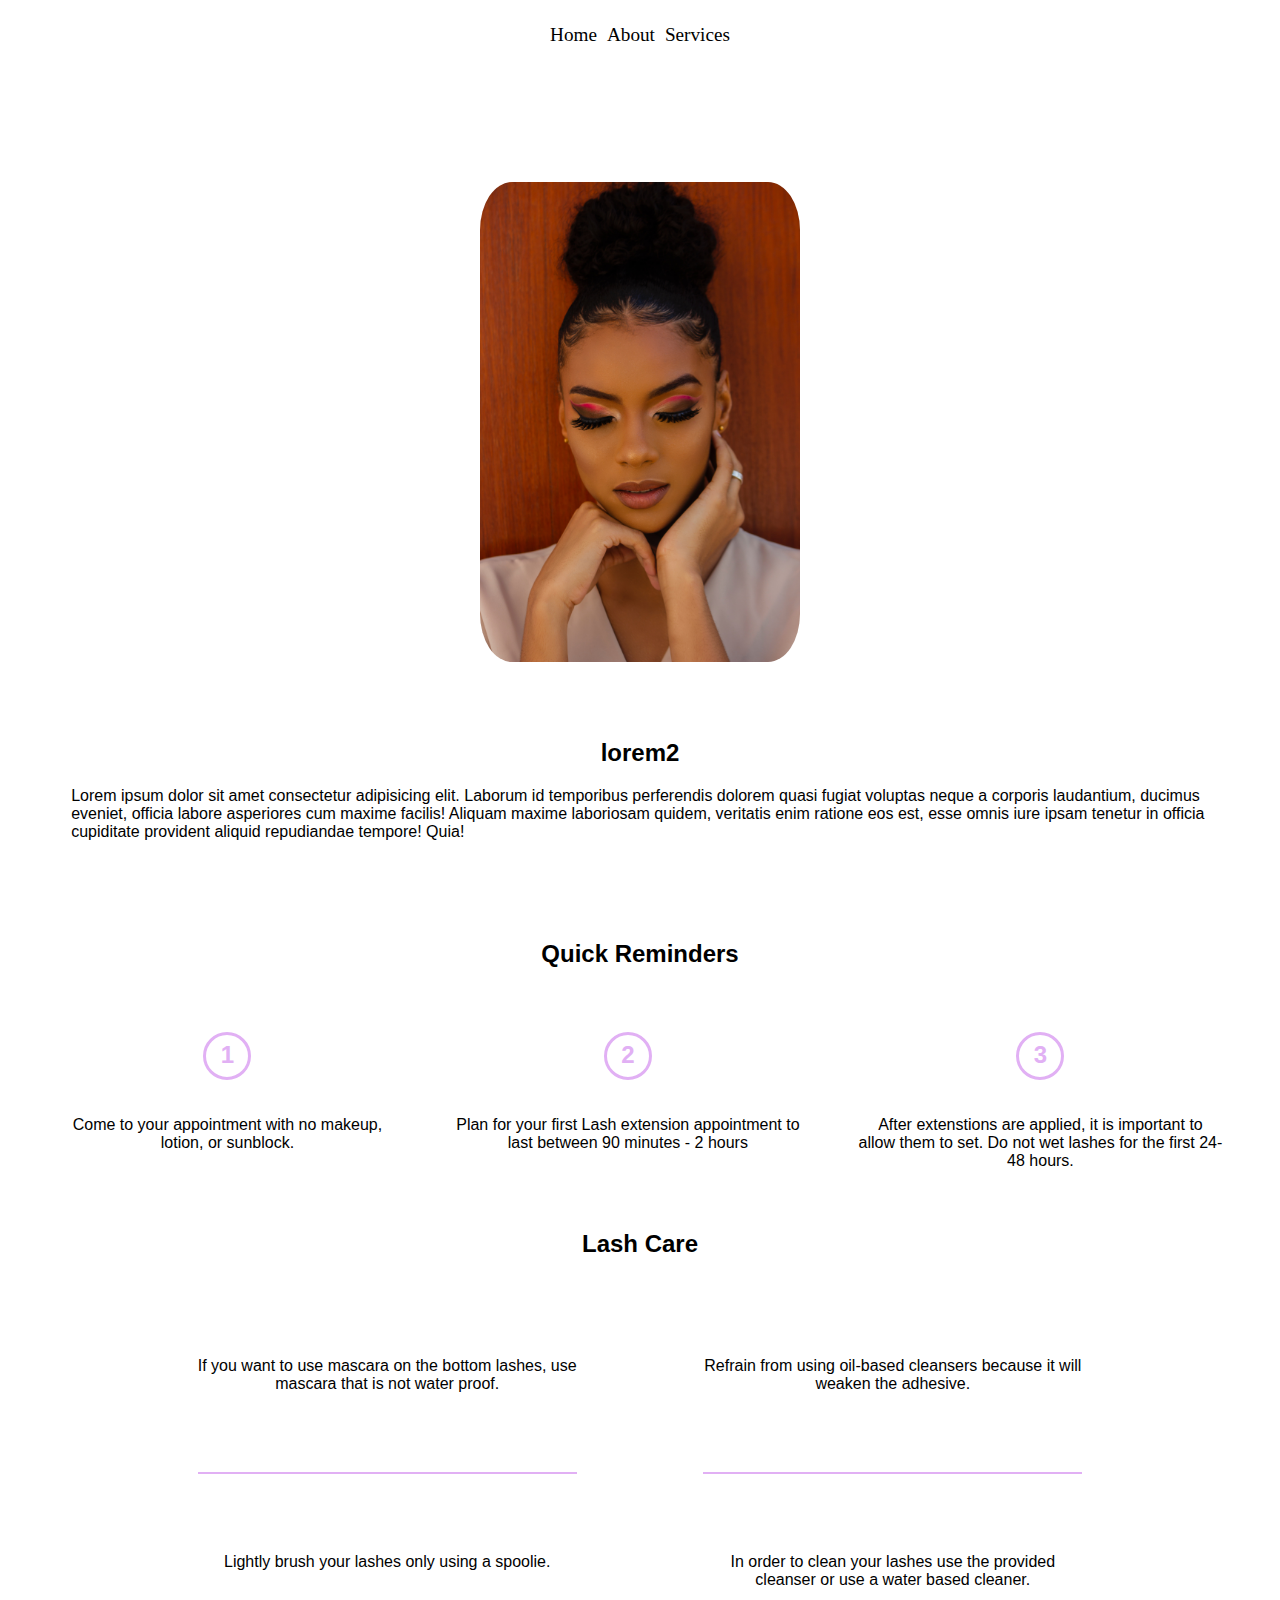
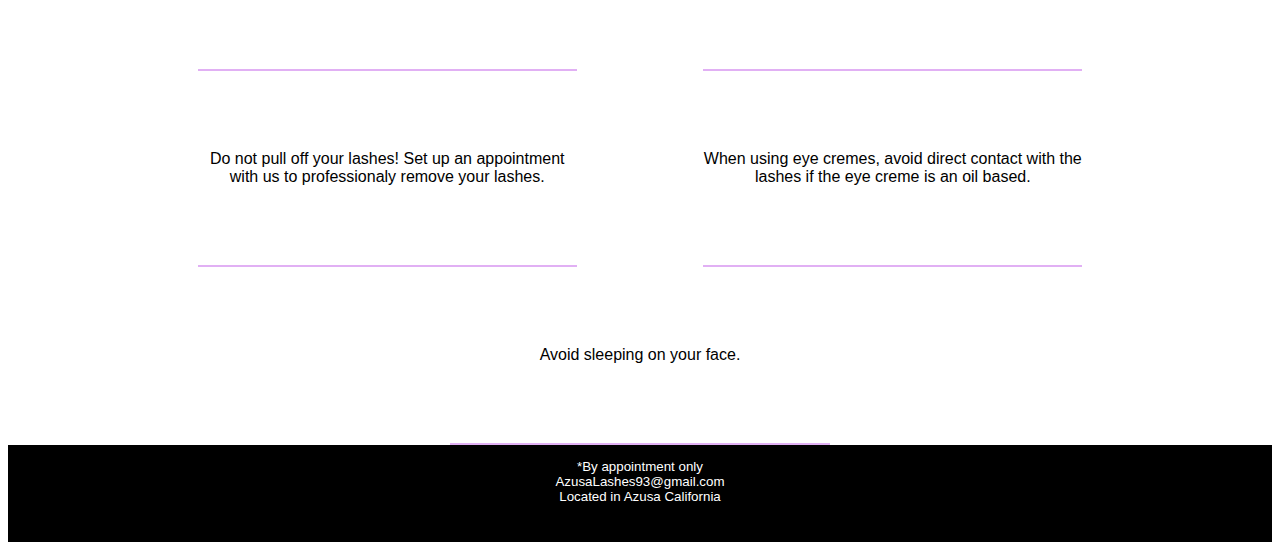
==== pages/about.html @ 52236708 "initial commit" ====
<html lang="en">
<head>
    <meta charset="UTF-8">
    <meta http-equiv="X-UA-Compatible" content="IE=edge">
    <meta name="viewport" content="width=device-width, initial-scale=1.0">
    <title>About</title>
    <link rel="stylesheet" href="/css/style.css">
    <!-- <link rel="stylesheet" href="https://cdn.jsdelivr.net/gh/devicons/devicon@v2.15.1/devicon.min.css"> -->
    <link rel="icon" type="image/x-icon" href="/images/favicon.ico">
</head>
<body>
    <nav>
        <ul>
            <a href="/">
                <li>Home </li> 
            </a>
            <a href="/pages/about.html">
                <li>About </li> 
            </a>
            <a href="/pages/services.html">
                <li>Services </li> 
            </a>    
            <!-- <a href="/pages/book.html">
                <li>Contact</li> 
            </a> -->
        </ul>
    </nav>
    <!-- aboutA -->
    <section class="aboutA">
        
         <img class="aboutAimg" src="/images/sectionAImg.jpg" alt="">
       
        <div class="aboutADiv">
            <h2 class="aboutBH"> lorem2</h2>
            <p>Lorem ipsum dolor sit amet consectetur adipisicing elit. Laborum id temporibus perferendis dolorem quasi fugiat voluptas neque a corporis laudantium, ducimus eveniet, officia labore asperiores cum maxime facilis! Aliquam maxime laboriosam quidem, veritatis enim ratione eos est, esse omnis iure ipsam tenetur in officia cupiditate provident aliquid repudiandae tempore! Quia!</p>
        </div>
    </section>
    <!-- aboutB -->
    <h2 class="aboutBH"> Quick Reminders  </h2>

    <section class="aboutB">  
        <div>
            <h2 class="aboutBNum">1</h2>
            <p>Come to your appointment with no makeup, lotion, or sunblock.</p>
        </div>
        <div>
            <h2 class="aboutBNum">2</h2>
            <p> Plan for your first Lash extension appointment to last between 90 minutes - 2 hours</p>
        </div>
        <div>
            <h2 class="aboutBNum">3</h2>
            <p> After extenstions are applied, it is important to allow them to set. Do not wet lashes for the first 24-48 hours.</p>
        </div>
        
    </section>
     <!-- aboutc -->
     <h2 class="aboutBH"> Lash Care  </h2>

     <section class="aboutC">  
         <div class="aboutCDiv">
             
             <p> If you want to use mascara on the bottom lashes, use mascara that is not water proof.</p>
         </div>
         <div class="aboutCDiv">
           
             <p> Refrain from using oil-based cleansers because it will weaken the adhesive.</p>
         </div>
         <div class="aboutCDiv">
             
             <p> Lightly brush your lashes only using a spoolie.</p>
         </div>
        <div class="aboutCDiv">
            
            <p> In order to clean your lashes use the provided cleanser or use a water based cleaner.</p>
        </div>
        <div class="aboutCDiv">
           
            <p> Do not pull off your lashes! Set up an appointment with us to professionaly remove your lashes.</p>
        </div>
        <div class="aboutCDiv">
           
            <p>When using eye cremes, avoid direct contact with the lashes if the eye creme is an oil based.</p>
        </div>
        <div class="aboutCDiv">
            
            <p>Avoid sleeping on your face.</p>
        </div>
    
         
     </section>
     <footer>
      
        <div class="contactInfo">
			<span>
                *By appointment only
            </span>
            <br>
            <span>
            AzusaLashes93@gmail.com
            </span>
            <br>
            <span>
            Located in Azusa California
            </span>
            <!-- <i class="devicon-twitter-original"></i>
            <i class="devicon-facebook-plain"></i> -->
        </div>
    </footer>  
</body>
</html>
---- css/style.css ----
/* Box Model Hack */
* {
     box-sizing: border-box;
}

/* Clear fix hack */
.clearfix:after {
     content: ".";
     display: block;
     clear: both;
     visibility: hidden;
     line-height: 0;
     height: 0;
}

.clear {
	clear: both;
}

/******************************************
/* BASE STYLES
/*******************************************/
body {
     font-family: 'Roboto', sans-serif;
     display: flex;
     flex-direction: column;
     min-height:100vh;
}
.wrapper {
     flex: 1;
}


nav {
     display: flex;
     justify-content: center;
     
}
nav a{
     text-decoration: none;
}
ul {
     display: flex;
     gap: 10px;
     padding-inline-start: 0px;
}
li {
     display: flex;
     text-decoration: none;
     color: black;
     font-family: cursive;
     font-size: larger;
     flex-direction: row;
}
li:hover{
     background-color: #e1b0f4;
     border-radius: 25%;
}
/******************************************
/* index.html
/*******************************************/
.sectionAimg {
     min-width: 70%;
     min-height: 60%;
     position: relative;
}

.sectionA {
     display: flex;
     flex-direction: row; 

}

.sectionA div {
     position: absolute;
     display:flex;
     flex-direction: column;
     justify-content:flex-start;
     margin-left: 10%;
     margin-right: 2%;
}
.sectionA div h1 {
     font-family: 'Roboto', sans-serif;
     font-size: xx-large;
}
.btn {
     background: black;
     color: antiquewhite;
     padding: 5%;
     margin-top: 5%;
     font-family: 'Roboto', sans-serif;
     font-size: medium;
     border-radius: 15%;
}
.btn:hover {
     background-color: #e1b0f4;
     color: #333;
 
 }
  
.sectionB {
     display:flex;
     margin-top: 5%;
     flex-direction: column;
     justify-content: center;
     align-items: center; 
}
.sectionB div {
     justify-content: center;
     align-items: center;
     text-align: center;
     margin-right: 2%;
     padding: 1%;
}

.sectionBimg{
     max-height: 4em;
     max-width: 4em;
      
}

.sectionbB {
     display: none; 
}

/******************************************
/* about.html
/*******************************************/
.aboutAimg {
     margin: 5% 5% 5% 5%;
     max-height: 30em;
     max-width: 20em;
     border-radius: 10%;
}
.aboutA{
     display: flex;
     align-items: center;
     flex-direction: column;
     justify-content: center;
     margin: 5%;
}

.aboutBH {
     text-align: center;
}
.aboutB {
     display: flex; 
     flex-wrap: wrap;
     margin: 0% 2% 0% 2%;  
}

.aboutB div {
     display:flex;
     flex-direction: column;
     text-align: center;
     align-items: center;
     
}
.aboutBNum {
     border: #e1b0f4 3px solid;
     color: #e1b0f4;
     text-align: center;
     height: 2em;
     width: 2em;
     border-radius: 50%;
     padding-top: .25em;
}
.aboutC {
     display: flex;
     justify-content: center;
     flex-wrap: wrap;
}
.aboutCDiv{
     width: 30%;
     text-align: center;
     align-items: center;
     border-bottom: #e1b0f4 2px solid;
     padding-bottom: 5%;
     padding-top: 5%;
     margin: 0 5% 0 5%;
}




/******************************************
/* services.html
/*******************************************/
.servicesIntro {
     text-align: center;
}
.servicesCoverimg {
     align-items: center;
     width: 30%;
     height: 40%;
}
.priceTables {
     display: flex;
     justify-content: center;
     flex-direction: column;
     text-align: center;
     align-items: center;
     border-bottom: 1px lightslategray solid;
     padding-bottom: 3%;
}
.priceTables p {
     margin: 0% 3% 3% 3%;
}
table {
     font-family: "roboto";
     border-collapse: collapse;
     width: 70%;
     
   }
   
   td, th {
     border: 1px solid #dddddd;
     text-align: left;
     padding: 8px;
   }
   
   tr:hover {
     background-color: #e1b0f4;
   }
footer {
     padding-top: 1em;
     background: black;
     color: white;
     text-align: center;
     width: 100%;
     display: flex; 
     justify-content: center;
     align-items: center;
     font-size: smaller;
 }

.contactInfo {
     flex-direction: column;
     width: 50%;
     height: 100%;
     padding-bottom: 3%;
}


/******************************************
/* ADDITIONAL STYLES
/*******************************************/
@media (min-width: 650px) {
     .sectionAimg {
          max-width: 70%;
          max-height: auto;
          position: relative;
     }
     
     .sectionA {
          display: flex;
          flex-direction:row-reverse; 
          border: #e1b0f4 2px solid;
          height:60%;
     
     }
     
     .sectionA div {
          position: relative;
          display:flex;
          flex-direction: column;
          justify-content:flex-start;
          margin-left: 10%;
          margin-right: 2%;
     }
     .aboutB {
          flex-direction: row; 
          
     }
     .aboutB {
          flex-wrap: nowrap;
          justify-content: center;
          
     }
     .aboutB div {
          max-width: 30%;
          margin: 2%;
     }
   }
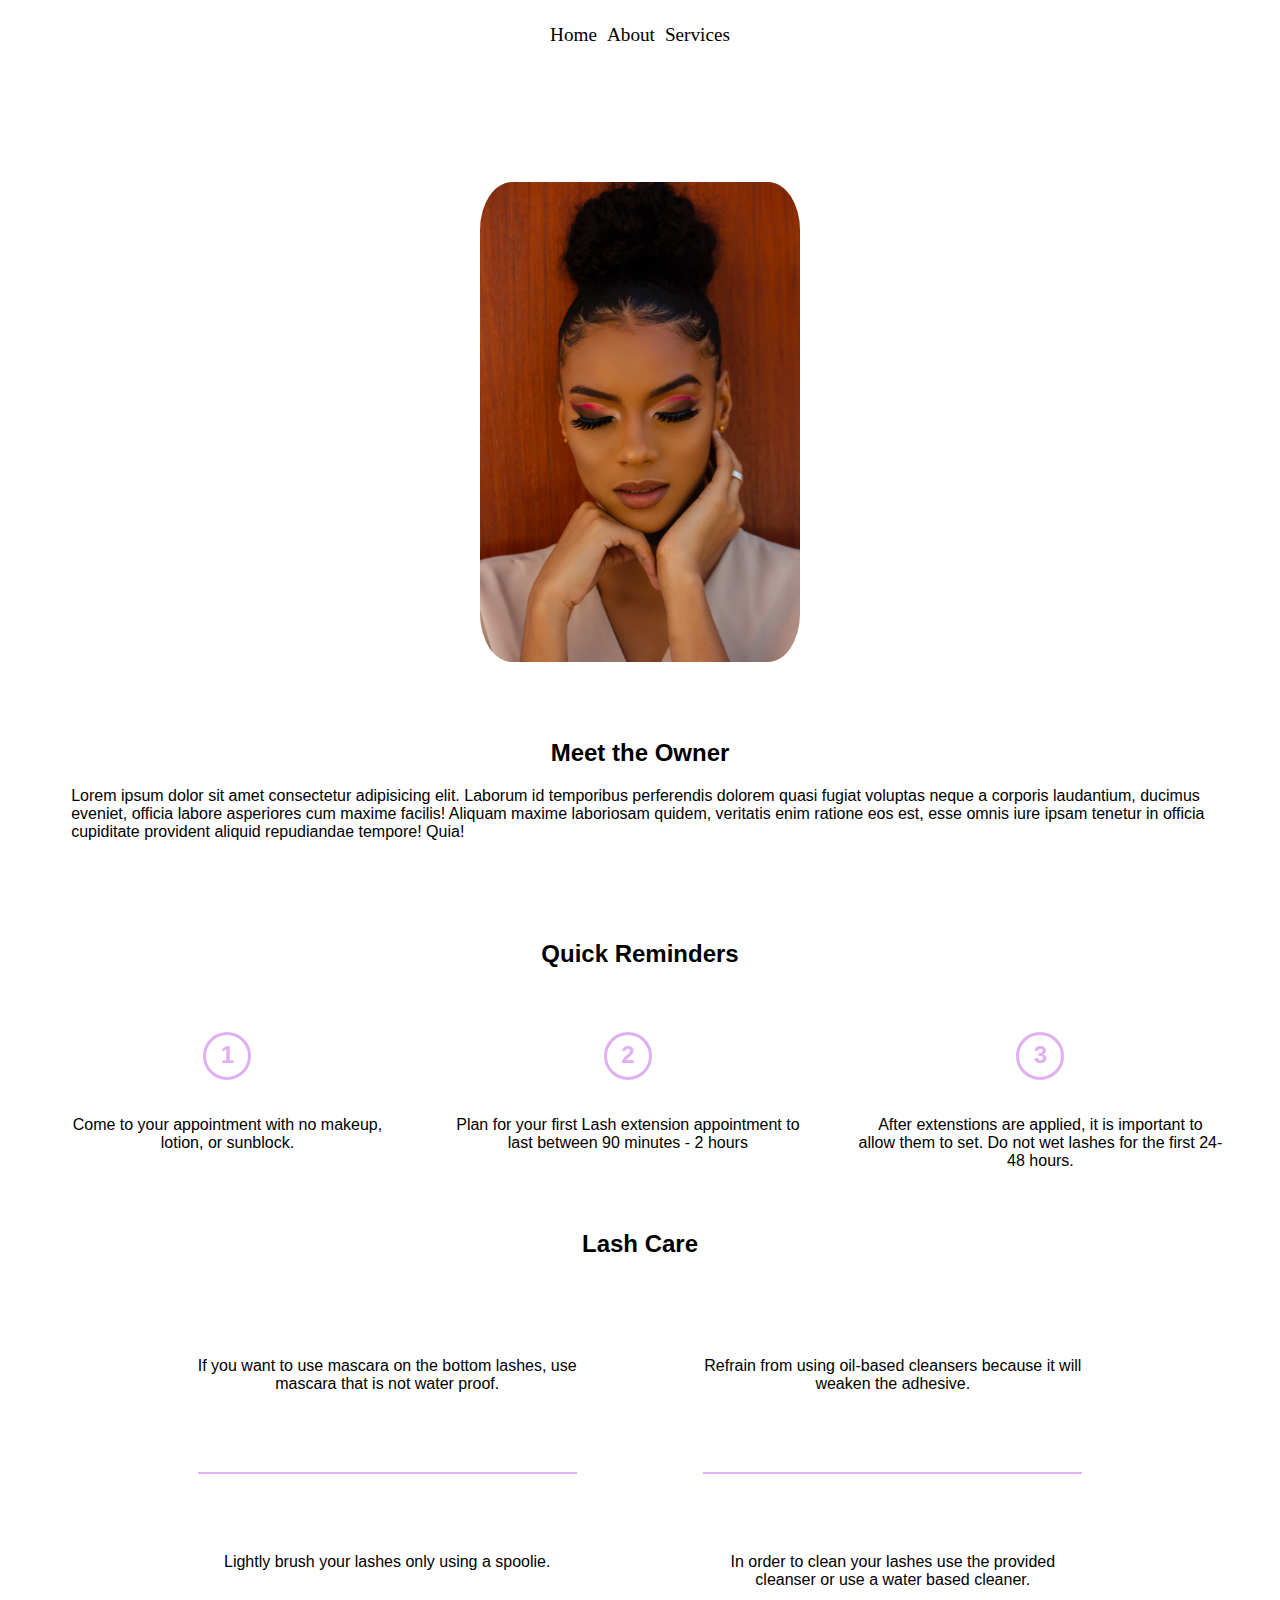
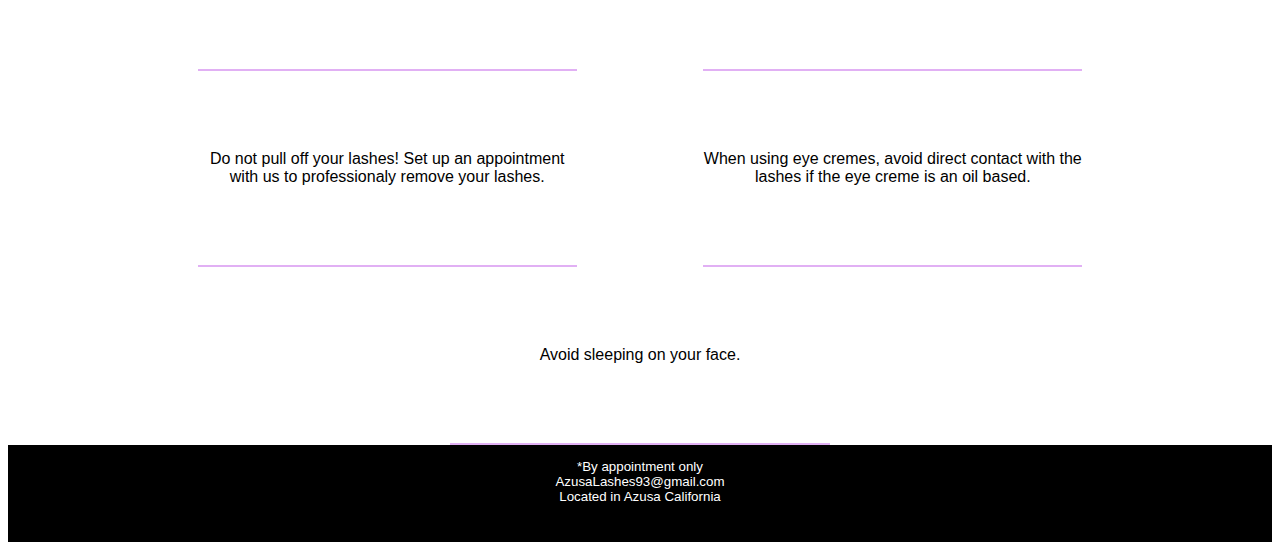
==== commit 12819264: "-adding rest of files" ====
--- a/pages/about.html
+++ b/pages/about.html
@@ -31,7 +31,7 @@
          <img class="aboutAimg" src="/images/sectionAImg.jpg" alt="">
        
         <div class="aboutADiv">
-            <h2 class="aboutBH"> lorem2</h2>
+            <h2 class="aboutBH"> Meet the Owner</h2>
             <p>Lorem ipsum dolor sit amet consectetur adipisicing elit. Laborum id temporibus perferendis dolorem quasi fugiat voluptas neque a corporis laudantium, ducimus eveniet, officia labore asperiores cum maxime facilis! Aliquam maxime laboriosam quidem, veritatis enim ratione eos est, esse omnis iure ipsam tenetur in officia cupiditate provident aliquid repudiandae tempore! Quia!</p>
         </div>
     </section>
--- a/css/style.css
+++ b/css/style.css
@@ -114,8 +114,8 @@
 }
 
 .sectionBimg{
-     max-height: 4em;
-     max-width: 4em;
+     max-height: 2em;
+     max-width: 2em;
       
 }
 
@@ -154,7 +154,7 @@
      flex-direction: column;
      text-align: center;
      align-items: center;
-     
+     text-align: center;     
 }
 .aboutBNum {
      border: #e1b0f4 3px solid;
@@ -188,11 +188,12 @@
 /*******************************************/
 .servicesIntro {
      text-align: center;
+     align-items: center;
 }
 .servicesCoverimg {
      align-items: center;
      width: 30%;
-     height: 40%;
+     height: 25%;
 }
 .priceTables {
      display: flex;
@@ -254,8 +255,7 @@
      
      .sectionA {
           display: flex;
-          flex-direction:row-reverse; 
-          border: #e1b0f4 2px solid;
+          flex-direction:row-reverse;
           height:60%;
      
      }
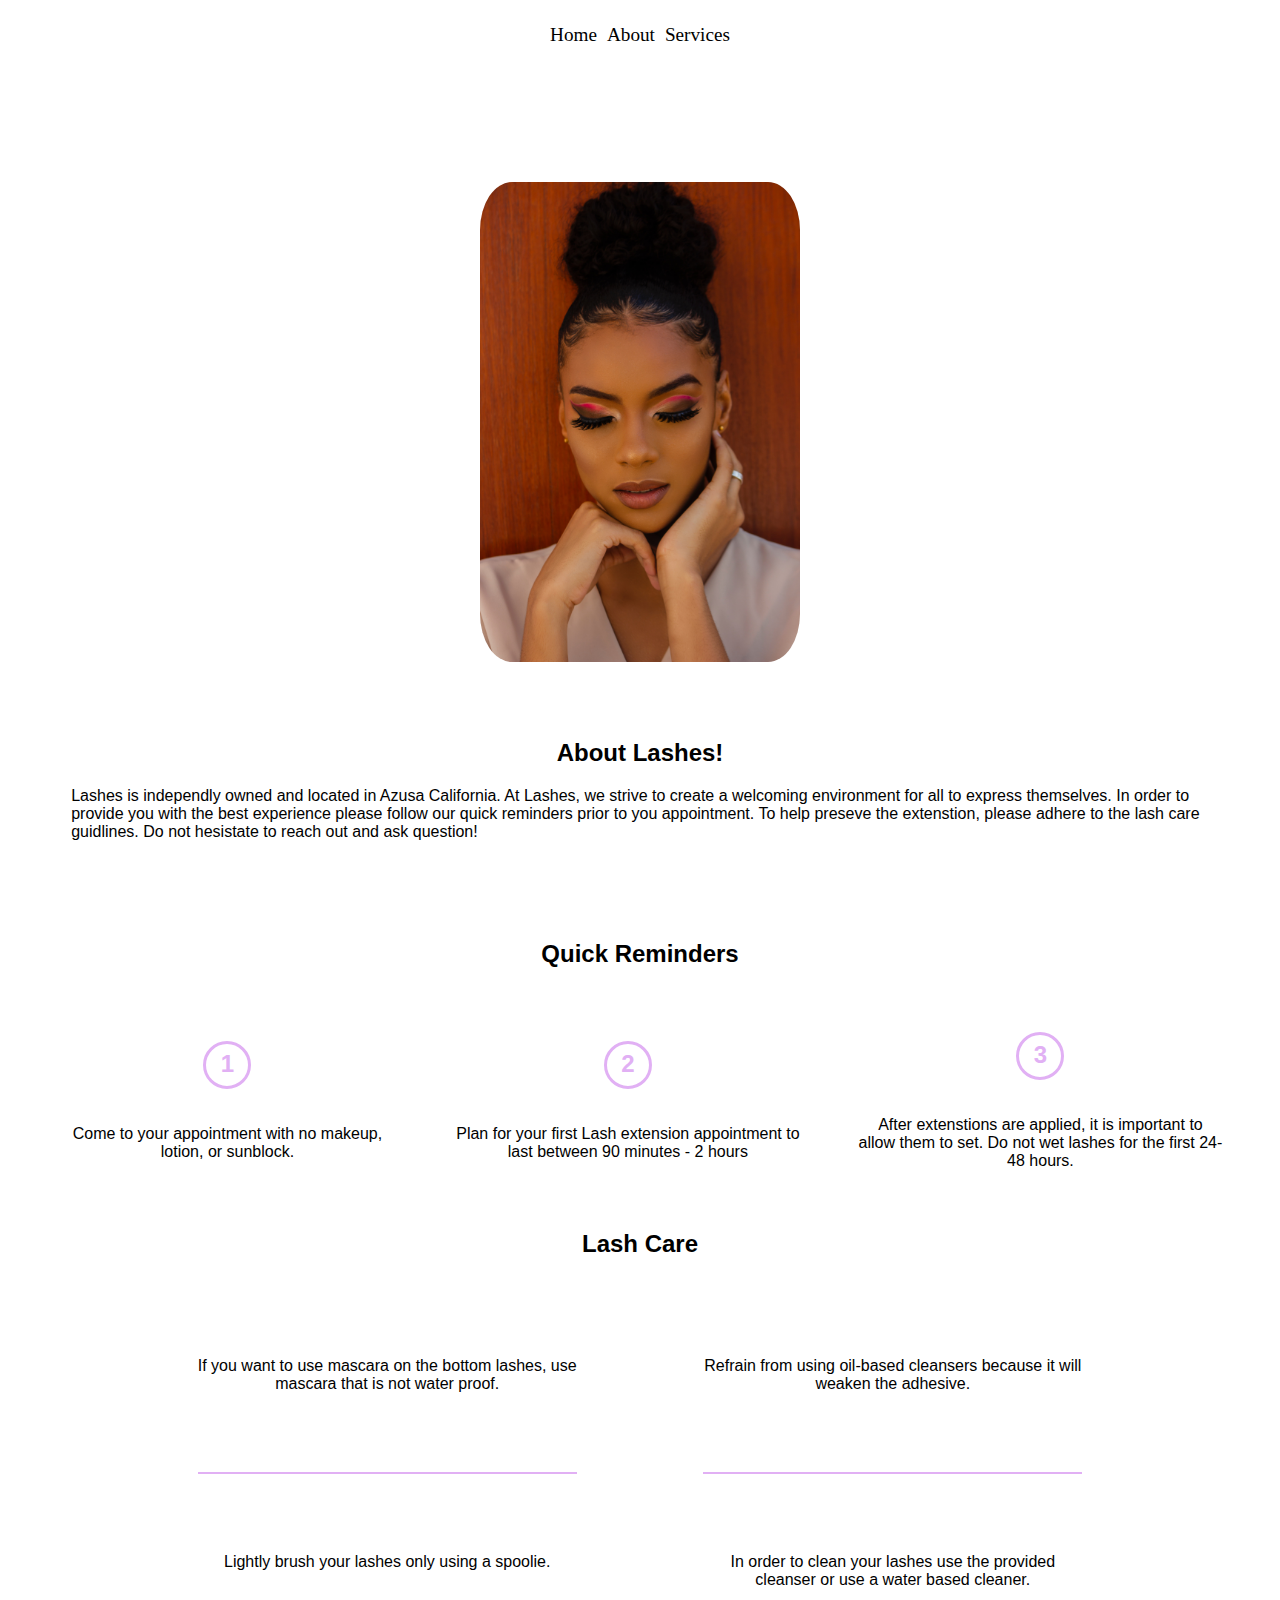
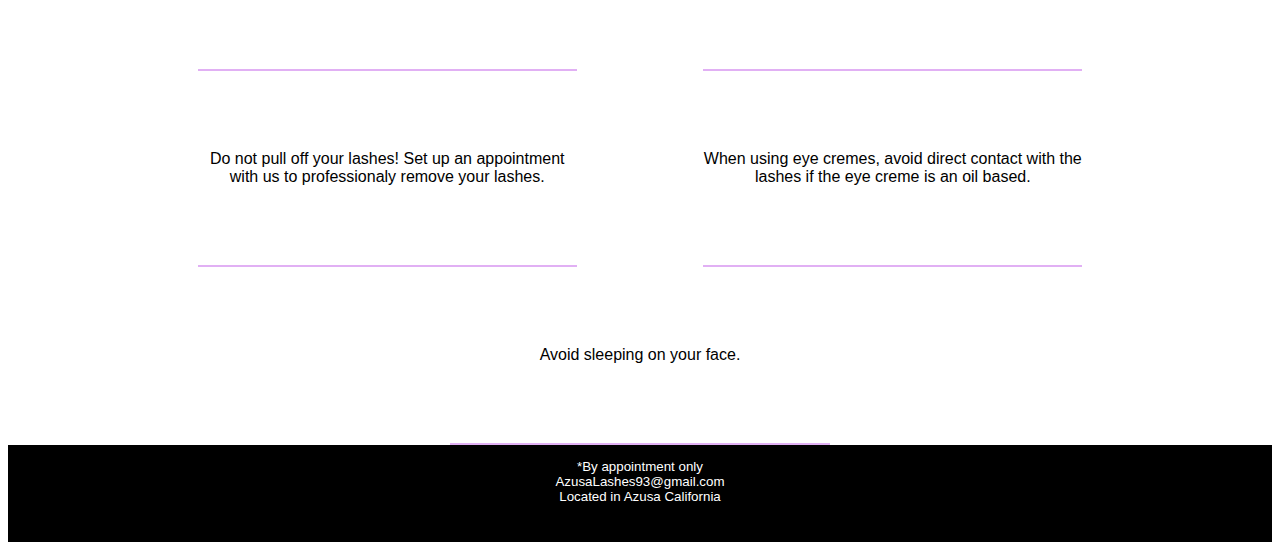
==== commit 107c6468: "-updated styles" ====
--- a/pages/about.html
+++ b/pages/about.html
@@ -31,8 +31,8 @@
          <img class="aboutAimg" src="/images/sectionAImg.jpg" alt="">
        
         <div class="aboutADiv">
-            <h2 class="aboutBH"> Meet the Owner</h2>
-            <p>Lorem ipsum dolor sit amet consectetur adipisicing elit. Laborum id temporibus perferendis dolorem quasi fugiat voluptas neque a corporis laudantium, ducimus eveniet, officia labore asperiores cum maxime facilis! Aliquam maxime laboriosam quidem, veritatis enim ratione eos est, esse omnis iure ipsam tenetur in officia cupiditate provident aliquid repudiandae tempore! Quia!</p>
+            <h2 class="aboutBH"> About Lashes!</h2>
+            <p> Lashes is independly owned and located in Azusa California. At Lashes, we strive to create a welcoming environment for all to express themselves. In order to provide you with the best experience please follow our quick reminders prior to you appointment. To help preseve the extenstion, please adhere to the lash care guidlines. Do not hesistate to reach out and ask question! </p>
         </div>
     </section>
     <!-- aboutB -->
--- a/css/style.css
+++ b/css/style.css
@@ -145,6 +145,7 @@
 }
 .aboutB {
      display: flex; 
+     flex-direction: column;
      flex-wrap: wrap;
      margin: 0% 2% 0% 2%;  
 }
@@ -154,7 +155,8 @@
      flex-direction: column;
      text-align: center;
      align-items: center;
-     text-align: center;     
+     text-align: center;  
+     justify-content: center;   
 }
 .aboutBNum {
      border: #e1b0f4 3px solid;
@@ -164,6 +166,7 @@
      width: 2em;
      border-radius: 50%;
      padding-top: .25em;
+     justify-content: center;
 }
 .aboutC {
      display: flex;
@@ -192,7 +195,7 @@
 }
 .servicesCoverimg {
      align-items: center;
-     width: 30%;
+     width: 20%;
      height: 25%;
 }
 .priceTables {
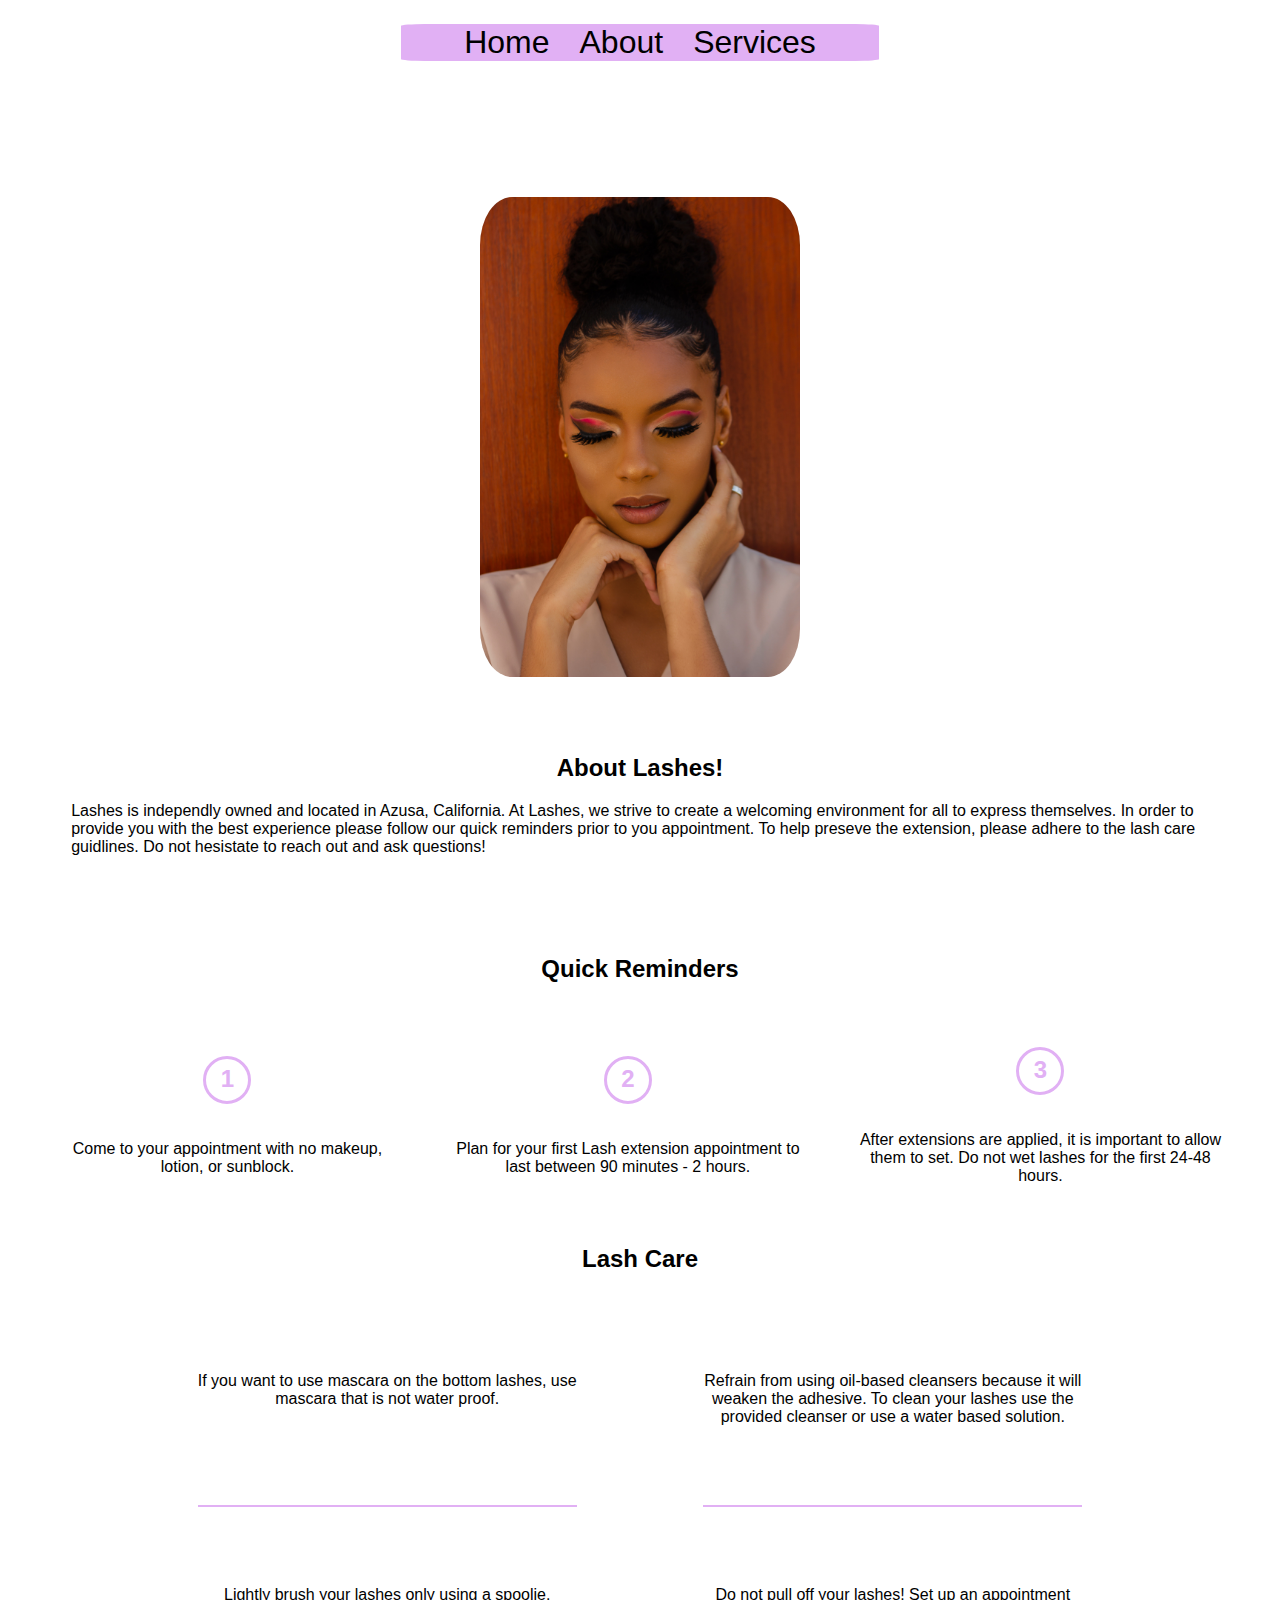
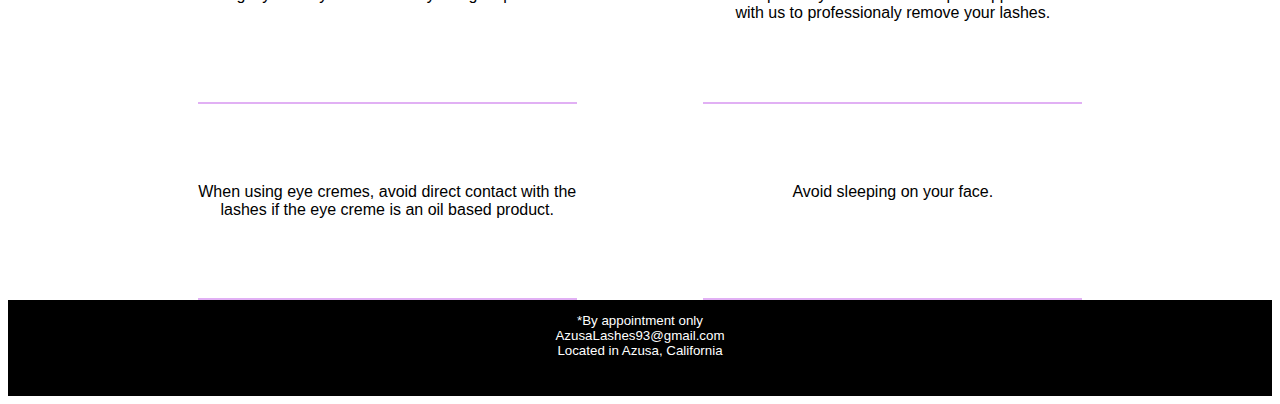
==== commit cd6546a9: "-updated grammar" ====
--- a/pages/about.html
+++ b/pages/about.html
@@ -32,7 +32,7 @@
        
         <div class="aboutADiv">
             <h2 class="aboutBH"> About Lashes!</h2>
-            <p> Lashes is independly owned and located in Azusa California. At Lashes, we strive to create a welcoming environment for all to express themselves. In order to provide you with the best experience please follow our quick reminders prior to you appointment. To help preseve the extenstion, please adhere to the lash care guidlines. Do not hesistate to reach out and ask question! </p>
+            <p> Lashes is independly owned and located in Azusa, California. At Lashes, we strive to create a welcoming environment for all to express themselves. In order to provide you with the best experience please follow our quick reminders prior to you appointment. To help preseve the extension, please adhere to the lash care guidlines. Do not hesistate to reach out and ask questions! </p>
         </div>
     </section>
     <!-- aboutB -->
@@ -45,11 +45,11 @@
         </div>
         <div>
             <h2 class="aboutBNum">2</h2>
-            <p> Plan for your first Lash extension appointment to last between 90 minutes - 2 hours</p>
+            <p> Plan for your first Lash extension appointment to last between 90 minutes - 2 hours.</p>
         </div>
         <div>
             <h2 class="aboutBNum">3</h2>
-            <p> After extenstions are applied, it is important to allow them to set. Do not wet lashes for the first 24-48 hours.</p>
+            <p> After extensions are applied, it is important to allow them to set. Do not wet lashes for the first 24-48 hours.</p>
         </div>
         
     </section>
@@ -63,23 +63,20 @@
          </div>
          <div class="aboutCDiv">
            
-             <p> Refrain from using oil-based cleansers because it will weaken the adhesive.</p>
+             <p> Refrain from using oil-based cleansers because it will weaken the adhesive. To clean your lashes use the provided cleanser or use a water based solution.</p>
          </div>
          <div class="aboutCDiv">
              
              <p> Lightly brush your lashes only using a spoolie.</p>
          </div>
-        <div class="aboutCDiv">
-            
-            <p> In order to clean your lashes use the provided cleanser or use a water based cleaner.</p>
-        </div>
+        
         <div class="aboutCDiv">
            
             <p> Do not pull off your lashes! Set up an appointment with us to professionaly remove your lashes.</p>
         </div>
         <div class="aboutCDiv">
            
-            <p>When using eye cremes, avoid direct contact with the lashes if the eye creme is an oil based.</p>
+            <p>When using eye cremes, avoid direct contact with the lashes if the eye creme is an oil based product.</p>
         </div>
         <div class="aboutCDiv">
             
@@ -100,7 +97,7 @@
             </span>
             <br>
             <span>
-            Located in Azusa California
+            Located in Azusa, California
             </span>
             <!-- <i class="devicon-twitter-original"></i>
             <i class="devicon-facebook-plain"></i> -->
--- a/css/style.css
+++ b/css/style.css
@@ -34,26 +34,29 @@
 nav {
      display: flex;
      justify-content: center;
-     
 }
 nav a{
-     text-decoration: none;
+     text-decoration: none;     
 }
 ul {
      display: flex;
-     gap: 10px;
+     gap: 30px;
+     background-color: #e1b0f4;
      padding-inline-start: 0px;
+     padding: 0% 5%;
+     border-radius: 5%;
 }
 li {
      display: flex;
      text-decoration: none;
      color: black;
-     font-family: cursive;
-     font-size: larger;
+     font-size: xx-large;
      flex-direction: row;
+     
+    
 }
 li:hover{
-     background-color: #e1b0f4;
+     background-color: antiquewhite;
      border-radius: 25%;
 }
 /******************************************
@@ -76,8 +79,7 @@
      display:flex;
      flex-direction: column;
      justify-content:flex-start;
-     margin-left: 10%;
-     margin-right: 2%;
+    
 }
 .sectionA div h1 {
      font-family: 'Roboto', sans-serif;
@@ -196,7 +198,7 @@
 .servicesCoverimg {
      align-items: center;
      width: 20%;
-     height: 25%;
+     height: auto;
 }
 .priceTables {
      display: flex;
@@ -209,6 +211,7 @@
 }
 .priceTables p {
      margin: 0% 3% 3% 3%;
+     width: 50%;
 }
 table {
      font-family: "roboto";
